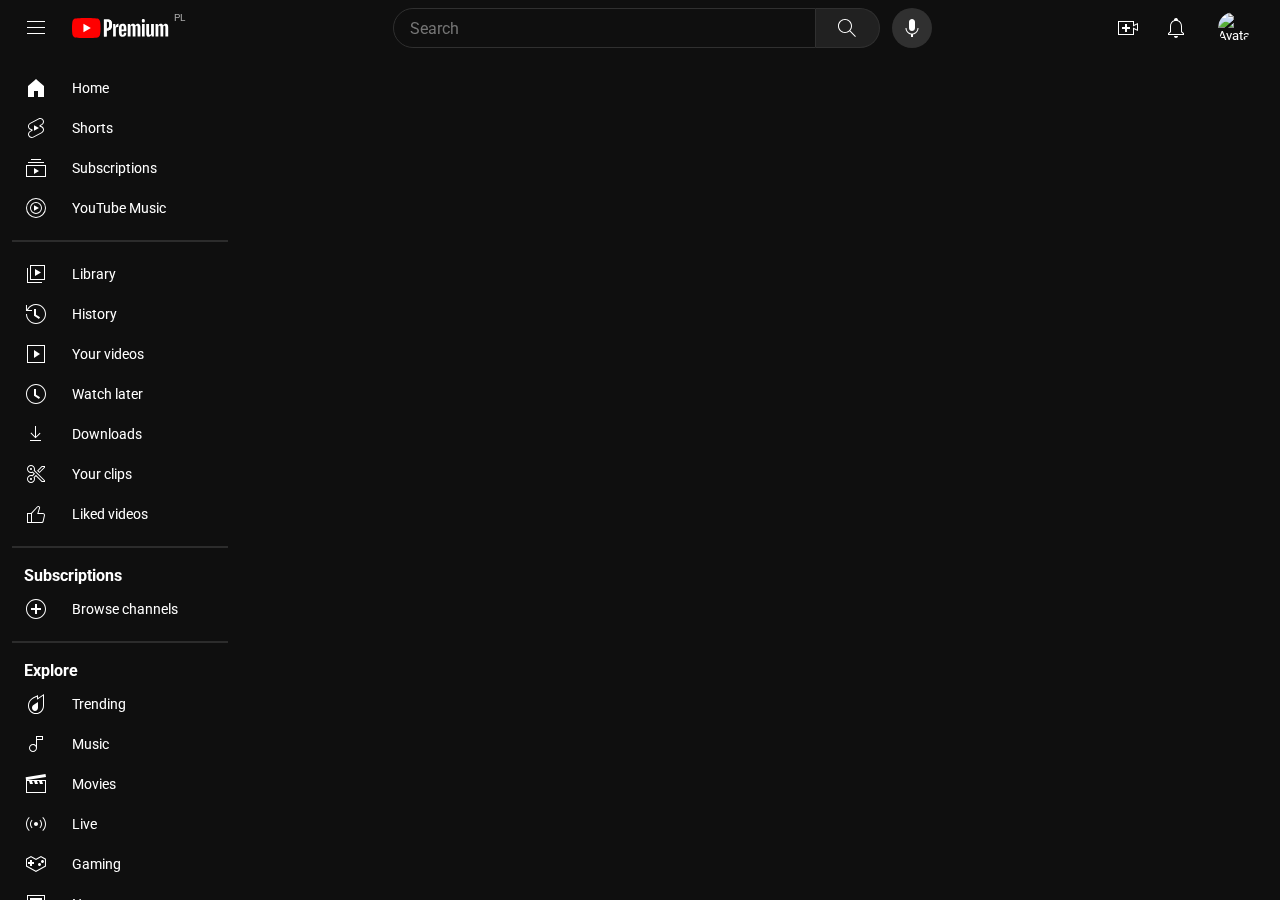
==== index.html @ 127a5414 "create github, nav sections" ====
<!DOCTYPE html>
<html lang="en">
  <head>
    <meta charset="UTF-8" />
    <meta http-equiv="X-UA-Compatible" content="IE=edge" />
    <meta name="viewport" content="width=device-width, initial-scale=1.0" />
    <link rel="stylesheet" href="./css/style.css" />
    <link
      rel="shortcut icon"
      href="https://www.youtube.com/s/desktop/344b7a23/img/favicon.ico"
      type="image/x-icon"
    />
    <script
      src="https://kit.fontawesome.com/1f5d0d2686.js"
      crossorigin="anonymous"
    ></script>
    <script defer src="./js/app.js"></script>
    <title>YouTube</title>
  </head>
  <body>
    <!-- header -->
    <header class="header">
      <div class="header-container">
        <div class="header-menu">
          <button class="header__burger">
            <svg
              viewBox="0 0 24 24"
              preserveAspectRatio="xMidYMid meet"
              focusable="false"
              class="style-scope yt-icon"
              style="
                pointer-events: none;
                display: block;
                width: 100%;
                height: 100%;
              "
            >
              <g class="style-scope yt-icon">
                <path
                  d="M21,6H3V5h18V6z M21,11H3v1h18V11z M21,17H3v1h18V17z"
                  class="style-scope yt-icon"
                ></path>
              </g>
            </svg>
          </button>
          <a class="header__icon" href="http://127.0.0.1:5500/index.html?">
            <svg
              viewBox="0 0 97 20"
              preserveAspectRatio="xMidYMid meet"
              focusable="false"
            >
              <g
                viewBox="0 0 97 20"
                preserveAspectRatio="xMidYMid meet"
                class="style-scope yt-icon"
              >
                <g class="style-scope yt-icon">
                  <path
                    d="M27.9704 3.12324C27.6411 1.89323 26.6745 0.926623 25.4445 0.597366C23.2173 2.24288e-07 14.2827 0 14.2827 0C14.2827 0 5.34807 2.24288e-07 3.12088 0.597366C1.89323 0.926623 0.924271 1.89323 0.595014 3.12324C-2.8036e-07 5.35042 0 10 0 10C0 10 -1.57002e-06 14.6496 0.597364 16.8768C0.926621 18.1068 1.89323 19.0734 3.12324 19.4026C5.35042 20 14.285 20 14.285 20C14.285 20 23.2197 20 25.4468 19.4026C26.6769 19.0734 27.6435 18.1068 27.9727 16.8768C28.5701 14.6496 28.5701 10 28.5701 10C28.5701 10 28.5677 5.35042 27.9704 3.12324Z"
                    fill="#FF0000"
                    class="style-scope yt-icon"
                  ></path>
                  <path
                    d="M11.4275 14.2854L18.8475 10.0004L11.4275 5.71533V14.2854Z"
                    fill="white"
                    class="style-scope yt-icon"
                  ></path>
                </g>
                <g
                  id="youtube-red-paths"
                  class="style-scope yt-icon"
                  fill="white"
                >
                  <path
                    d="M40.0566 6.34524V7.03668C40.0566 10.4915 38.5255 12.5118 35.1742 12.5118H34.6638V18.5583H31.9263V1.42285H35.414C38.6078 1.42285 40.0566 2.7728 40.0566 6.34524ZM37.1779 6.59218C37.1779 4.09924 36.7287 3.50658 35.1765 3.50658H34.6662V10.4727H35.1365C36.6064 10.4727 37.1803 9.40968 37.1803 7.10253L37.1779 6.59218Z"
                    class="style-scope yt-icon"
                  ></path>
                  <path
                    d="M46.5336 5.8345L46.3901 9.08238C45.2259 8.83779 44.264 9.02123 43.836 9.77382V18.5579H41.1196V6.0391H43.2857L43.5303 8.75312H43.6337C43.9183 6.77288 44.8379 5.771 46.0232 5.771C46.1949 5.7757 46.3666 5.79687 46.5336 5.8345Z"
                    class="style-scope yt-icon"
                  ></path>
                  <path
                    d="M49.6567 13.2456V13.8782C49.6567 16.0842 49.779 16.8415 50.7198 16.8415C51.6182 16.8415 51.8228 16.1501 51.8439 14.7178L54.2734 14.8613C54.4568 17.5565 53.0481 18.763 50.6586 18.763C47.7588 18.763 46.9004 16.8627 46.9004 13.4126V11.223C46.9004 7.58707 47.8599 5.80908 50.7409 5.80908C53.6407 5.80908 54.3769 7.32131 54.3769 11.0984V13.2456H49.6567ZM49.6567 10.6703V11.5687H51.7193V10.675C51.7193 8.37258 51.5547 7.71172 50.6821 7.71172C49.8096 7.71172 49.6567 8.38669 49.6567 10.675V10.6703Z"
                    class="style-scope yt-icon"
                  ></path>
                  <path
                    d="M68.4103 9.09902V18.5557H65.5928V9.30834C65.5928 8.28764 65.327 7.77729 64.7132 7.77729C64.2216 7.77729 63.7724 8.06186 63.4667 8.59338C63.4832 8.76271 63.4902 8.93439 63.4879 9.10373V18.5605H60.668V9.30834C60.668 8.28764 60.4022 7.77729 59.7884 7.77729C59.2969 7.77729 58.8665 8.06186 58.5631 8.57456V18.5628H55.7456V6.03929H57.9728L58.2221 7.63383H58.2621C58.8947 6.42969 59.9178 5.77588 61.1219 5.77588C62.3072 5.77588 62.9799 6.36854 63.288 7.43157C63.9418 6.34973 64.9225 5.77588 66.0443 5.77588C67.7564 5.77588 68.4103 7.00119 68.4103 9.09902Z"
                    class="style-scope yt-icon"
                  ></path>
                  <path
                    d="M69.8191 2.8338C69.8191 1.4862 70.3106 1.09814 71.3501 1.09814C72.4132 1.09814 72.8812 1.54734 72.8812 2.8338C72.8812 4.22373 72.4108 4.57181 71.3501 4.57181C70.3106 4.56945 69.8191 4.22138 69.8191 2.8338ZM69.9837 6.03935H72.6789V18.5629H69.9837V6.03935Z"
                    class="style-scope yt-icon"
                  ></path>
                  <path
                    d="M81.891 6.03955V18.5631H79.6849L79.4403 17.032H79.3792C78.7466 18.2573 77.827 18.7677 76.684 18.7677C75.0095 18.7677 74.2522 17.7046 74.2522 15.3975V6.0419H77.0697V15.2352C77.0697 16.3382 77.3002 16.7874 77.867 16.7874C78.3844 16.7663 78.8477 16.4582 79.0688 15.9902V6.0419H81.891V6.03955Z"
                    class="style-scope yt-icon"
                  ></path>
                  <path
                    d="M96.1901 9.09893V18.5557H93.3726V9.30825C93.3726 8.28755 93.1068 7.7772 92.493 7.7772C92.0015 7.7772 91.5523 8.06177 91.2465 8.59329C91.263 8.76027 91.2701 8.9296 91.2677 9.09893V18.5557H88.4502V9.30825C88.4502 8.28755 88.1845 7.7772 87.5706 7.7772C87.0791 7.7772 86.6487 8.06177 86.3453 8.57447V18.5627H83.5278V6.0392H85.7527L85.9973 7.63139H86.0372C86.6699 6.42725 87.6929 5.77344 88.8971 5.77344C90.0824 5.77344 90.755 6.3661 91.0631 7.42913C91.7169 6.34729 92.6976 5.77344 93.8194 5.77344C95.541 5.77579 96.1901 7.0011 96.1901 9.09893Z"
                    class="style-scope yt-icon"
                  ></path>
                  <path
                    d="M40.0566 6.34524V7.03668C40.0566 10.4915 38.5255 12.5118 35.1742 12.5118H34.6638V18.5583H31.9263V1.42285H35.414C38.6078 1.42285 40.0566 2.7728 40.0566 6.34524ZM37.1779 6.59218C37.1779 4.09924 36.7287 3.50658 35.1765 3.50658H34.6662V10.4727H35.1365C36.6064 10.4727 37.1803 9.40968 37.1803 7.10253L37.1779 6.59218Z"
                    class="style-scope yt-icon"
                  ></path>
                </g>
              </g>
            </svg>
            <sup>PL</sup>
          </a>
        </div>
        <div class="search">
          <form class="search__line">
            <div class="search__search">
              <svg
                viewBox="0 0 24 24"
                preserveAspectRatio="xMidYMid meet"
                focusable="false"
                style="
                  pointer-events: none;
                  display: block;
                  width: 100%;
                  height: 100%;
                "
              >
                <g class="style-scope yt-icon">
                  <path
                    d="M20.87,20.17l-5.59-5.59C16.35,13.35,17,11.75,17,10c0-3.87-3.13-7-7-7s-7,3.13-7,7s3.13,7,7,7c1.75,0,3.35-0.65,4.58-1.71 l5.59,5.59L20.87,20.17z M10,16c-3.31,0-6-2.69-6-6s2.69-6,6-6s6,2.69,6,6S13.31,16,10,16z"
                    class="style-scope yt-icon"
                  ></path>
                </g>
              </svg>
            </div>
            <div class="search__input">
              <input id="search" type="text" placeholder="Search" />
            </div>
            <button class="clear">
              <div class="clear-container">
                <svg
                  enable-background="new 0 0 24 24"
                  height="24"
                  viewBox="0 0 24 24"
                  width="24"
                  focusable="false"
                  style="
                    pointer-events: none;
                    display: block;
                    width: 100%;
                    height: 100%;
                  "
                >
                  <path
                    d="m12.71 12 8.15 8.15-.71.71L12 12.71l-8.15 8.15-.71-.71L11.29 12 3.15 3.85l.71-.71L12 11.29l8.15-8.15.71.71L12.71 12z"
                  ></path>
                </svg>
              </div>
            </button>
          </form>
          <button class="search__button">
            <div class="search__icon icon">
              <svg
                viewBox="0 0 24 24"
                preserveAspectRatio="xMidYMid meet"
                focusable="false"
                class="style-scope yt-icon"
                style="
                  pointer-events: none;
                  display: block;
                  width: 100%;
                  height: 100%;
                "
              >
                <g class="style-scope yt-icon">
                  <path
                    d="M20.87,20.17l-5.59-5.59C16.35,13.35,17,11.75,17,10c0-3.87-3.13-7-7-7s-7,3.13-7,7s3.13,7,7,7c1.75,0,3.35-0.65,4.58-1.71 l5.59,5.59L20.87,20.17z M10,16c-3.31,0-6-2.69-6-6s2.69-6,6-6s6,2.69,6,6S13.31,16,10,16z"
                    class="style-scope yt-icon"
                  ></path>
                </g>
              </svg>
            </div>
          </button>
          <div class="search__mic icon">
            <svg
              viewBox="0 0 24 24"
              preserveAspectRatio="xMidYMid meet"
              focusable="false"
              class="style-scope yt-icon"
              style="pointer-events: none; display: block"
            >
              <g class="style-scope yt-icon">
                <path
                  d="M12 3C10.34 3 9 4.37 9 6.07V11.93C9 13.63 10.34 15 12 15C13.66 15 15 13.63 15 11.93V6.07C15 4.37 13.66 3 12 3ZM18.5 12H17.5C17.5 15.03 15.03 17.5 12 17.5C8.97 17.5 6.5 15.03 6.5 12H5.5C5.5 15.24 7.89 17.93 11 18.41V21H13V18.41C16.11 17.93 18.5 15.24 18.5 12Z"
                  class="style-scope yt-icon"
                ></path>
              </g>
            </svg>
          </div>
        </div>
        <div class="icons">
          <div class="icons__create icon">
            <svg
              viewBox="0 0 24 24"
              preserveAspectRatio="xMidYMid meet"
              focusable="false"
              class="style-scope yt-icon"
              style="
                pointer-events: none;
                display: block;
                width: 100%;
                height: 100%;
              "
            >
              <g class="style-scope yt-icon">
                <path
                  d="M14,13h-3v3H9v-3H6v-2h3V8h2v3h3V13z M17,6H3v12h14v-6.39l4,1.83V8.56l-4,1.83V6 M18,5v3.83L22,7v8l-4-1.83V19H2V5H18L18,5 z"
                  class="style-scope yt-icon"
                ></path>
              </g>
            </svg>
          </div>
          <div class="icons__bell icon">
            <svg
              viewBox="0 0 24 24"
              preserveAspectRatio="xMidYMid meet"
              focusable="false"
              class="style-scope yt-icon"
              style="
                pointer-events: none;
                display: block;
                width: 100%;
                height: 100%;
              "
            >
              <g class="style-scope yt-icon">
                <path
                  d="M10,20h4c0,1.1-0.9,2-2,2S10,21.1,10,20z M20,17.35V19H4v-1.65l2-1.88v-5.15c0-2.92,1.56-5.22,4-5.98V3.96 c0-1.42,1.49-2.5,2.99-1.76C13.64,2.52,14,3.23,14,3.96l0,0.39c2.44,0.75,4,3.06,4,5.98v5.15L20,17.35z M19,17.77l-2-1.88v-5.47 c0-2.47-1.19-4.36-3.13-5.1c-1.26-0.53-2.64-0.5-3.84,0.03C8.15,6.11,7,7.99,7,10.42v5.47l-2,1.88V18h14V17.77z"
                  class="style-scope yt-icon"
                ></path>
              </g>
            </svg>
          </div>
          <button class="icons__button">
            <div class="icons__avatar">
              <img
                id="img"
                draggable="false"
                class="style-scope yt-img-shadow"
                alt="Avatar image"
                height="32"
                width="32"
                src="https://yt3.ggpht.com/gz3FhpyITmDjVGIu3SwCA130vp_f6OKQ8u0vYXvwVMKjS0NnRPWyS5c09VWw-61ESV5pQYqOltQ=s88-c-k-c0x00ffffff-no-rj"
              />
            </div>
          </button>
        </div>
      </div>
      <!-- sections -->
      <aside class="sections expand"></aside>
      <!-- end of sections -->
    </header>
    <!-- end of header -->

    <!-- trend -->
    <!-- <section class="trend">fjdsklfjdsklfdsjkfldsjklfdjsl</section> -->
    <!-- end of trend -->
  </body>
</html>
---- css/style.css ----
@import url("https://fonts.googleapis.com/css2?family=Roboto&display=swap");
* {
  margin: 0;
  padding: 0;
  color: #fff;
  font-family: "Roboto", Arial, sans-serif;
}

body {
  background-color: #0f0f0f;
}

.icon {
  width: 24px;
  height: 24px;
  fill: #fff;
  cursor: pointer;
}

.header {
  box-sizing: border-box;
  display: grid;
  grid-template-columns: 100%;
  width: 100%;
  position: fixed;
  top: 0;
  left: 0;
}
.header-container {
  display: flex;
  justify-content: space-between;
  padding: 0 16px;
  height: 56px;
}
.header__icon {
  width: 97px;
  height: 20px;
  display: flex;
  padding: 18px 14px 18px 16px;
  position: relative;
  cursor: pointer;
}
.header__icon sup {
  position: absolute;
  right: -2px;
  top: 12px;
  color: #aaaaaa;
  font-size: 10px;
}
.header-menu {
  display: flex;
  align-items: center;
}
.header__burger {
  background: none;
  border: none;
  fill: #fff;
  width: 40px;
  height: 40px;
  padding: 8px;
  cursor: pointer;
  border-radius: 50%;
}
.header__burger:hover {
  background: rgba(113, 113, 113, 0.3);
}

.search {
  display: flex;
  align-items: center;
  justify-content: center;
  width: 60%;
}
.search__line {
  display: flex;
  align-items: center;
  margin-left: 34px;
  border: 1px solid #303030;
  border-radius: 40px 0 0 40px;
  width: calc(70% - 104px);
  position: relative;
}
.search__search {
  width: 20px;
  height: 20px;
  fill: #fff;
  align-self: center;
  padding: 0 0 0 16px;
  display: none;
}
.search__input {
  height: 38px;
  display: flex;
  width: calc(100% - 45px - 40px);
  padding: 0 4px 0 16px;
}
.search__input input {
  border: none;
  background-color: transparent;
  font-size: 16px;
  width: 100%;
}
.search__input input:focus {
  outline: none;
}
.search__button {
  width: 64px;
  height: 40px;
  background-color: rgba(255, 255, 255, 0.0784313725);
  border: 1px solid #303030;
  border-left: none;
  padding: 1px 6px;
  border-radius: 0 40px 40px 0;
  cursor: pointer;
}
.search__icon {
  margin: 0 auto;
}
.search__mic {
  width: 40px;
  height: 40px;
  margin-left: 12px;
  display: flex;
  background-color: #303030;
  border-radius: 50%;
  cursor: pointer;
}
.search__mic:hover {
  background-color: #4e4e4e;
}
.search__mic svg {
  width: 24px;
  height: 24px;
  margin: auto;
  align-self: center;
}

.clear {
  position: absolute;
  right: 0;
  border: none;
  cursor: pointer;
  background-color: transparent;
  width: 40px;
  height: 40px;
  border-radius: 50%;
  opacity: 0;
}
.clear:hover {
  background: rgba(113, 113, 113, 0.3);
}
.clear-container {
  width: 24px;
  height: 24px;
  margin: auto;
}
.clear svg {
  fill: white;
}

.icons {
  display: flex;
  align-items: center;
}
.icons__create {
  padding: 8px;
  margin-right: 8px;
  border-radius: 50%;
}
.icons__create:hover {
  background: rgba(113, 113, 113, 0.3);
}
.icons__bell {
  padding: 8px;
  margin-right: 8px;
  border-radius: 50%;
}
.icons__bell:hover {
  background: rgba(113, 113, 113, 0.3);
}
.icons__button {
  background: none;
  border: none;
  padding: 1px 6px;
  cursor: pointer;
}
.icons__avatar {
  border-radius: 50%;
  overflow: hidden;
  margin: 0 8px;
}
.icons__avatar img {
  width: 32px;
  height: 32px;
  display: block;
}

.sections {
  width: 64px;
  padding: 0 4px;
}
.sections.expand {
  width: 216px;
  padding: 12px;
  top: 56px;
  bottom: 0;
  position: fixed;
  overflow-y: scroll;
}
.sections:hover::-webkit-scrollbar {
  display: block;
}
.sections::-webkit-scrollbar {
  display: none;
  width: 8px;
}
.sections::-webkit-scrollbar-thumb {
  background-color: rgba(255, 255, 255, 0.3450980392);
  border-radius: 15px;
}
.sections-container {
  padding: 16px 0 14px;
  display: flex;
  flex-direction: column;
  align-items: center;
  overflow: hidden;
  border-radius: 10px;
  cursor: pointer;
}
.sections-container:hover {
  background-color: rgba(113, 113, 113, 0.3019607843);
}
.sections__icon {
  width: 24px;
  height: 24px;
  fill: white;
  margin-bottom: 6px;
}
.sections__text {
  font-size: 10px;
  white-space: nowrap;
  text-overflow: ellipsis;
}
.sections__item {
  display: flex;
  align-items: center;
  padding: 0 12px;
  height: 40px;
  cursor: pointer;
  border-radius: 10px;
  text-decoration: none;
}
.sections__item:hover {
  background-color: rgba(113, 113, 113, 0.3019607843);
}
.sections-open {
  position: relative;
  left: -240px;
}
.sections__hr {
  margin: 12px 0;
  border: 0.5px solid rgba(113, 113, 113, 0.3019607843);
}
.sections__heading {
  font-size: 16px;
  padding: 6px 12px 4px;
}

.expand .sections__text {
  font-size: 14px;
}
.expand .sections-open {
  left: 0;
}
.expand .sections__icon {
  margin: 0;
  margin-right: 24px;
}/*# sourceMappingURL=style.css.map */
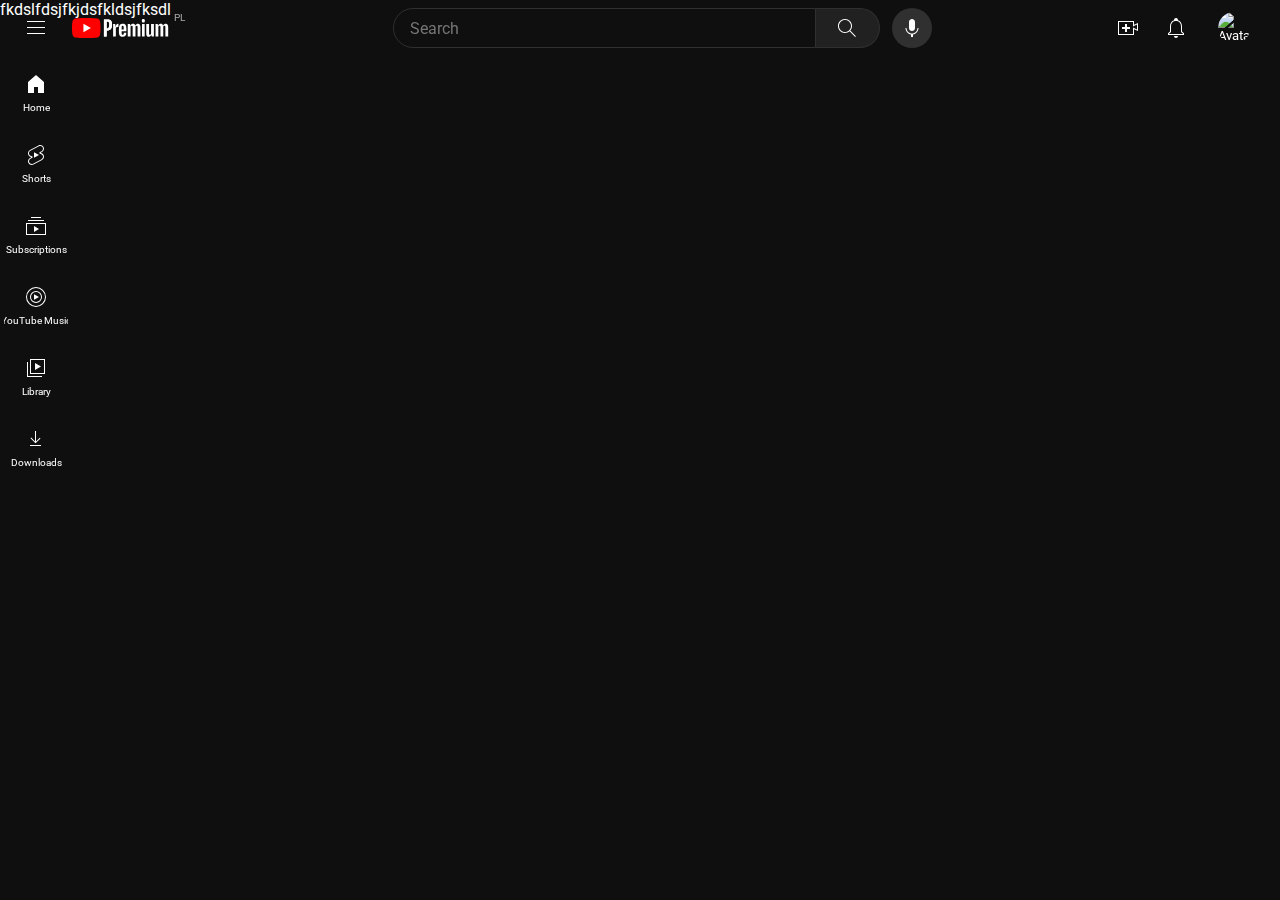
==== commit 41ac8fee: "Add main.scss" ====
--- a/index.html
+++ b/index.html
@@ -254,11 +254,22 @@
           </button>
         </div>
       </div>
+
       <!-- sections -->
-      <aside class="sections expand"></aside>
+      <aside class="sections"></aside>
       <!-- end of sections -->
     </header>
     <!-- end of header -->
+
+    <main class="main">
+      <div class="main-container">
+        <!-- slider -->
+        <section class="slider">
+          <div class="slider-container">fkdslfdsjfkjdsfkldsjfksdl</div>
+        </section>
+        <!-- end of slider -->
+      </div>
+    </main>
 
     <!-- trend -->
     <!-- <section class="trend">fjdsklfjdsklfdsjkfldsjklfdjsl</section> -->
--- a/css/style.css
+++ b/css/style.css
@@ -20,7 +20,8 @@
 .header {
   box-sizing: border-box;
   display: grid;
-  grid-template-columns: 100%;
+  grid-template-columns: min-content 1fr;
+  grid-template-areas: "header header" "aside slider";
   width: 100%;
   position: fixed;
   top: 0;
@@ -29,6 +30,7 @@
 .header-container {
   display: flex;
   justify-content: space-between;
+  grid-area: header;
   padding: 0 16px;
   height: 56px;
 }
@@ -198,6 +200,7 @@
 .sections {
   width: 64px;
   padding: 0 4px;
+  grid-area: aside;
 }
 .sections.expand {
   width: 216px;
@@ -275,4 +278,8 @@
 .expand .sections__icon {
   margin: 0;
   margin-right: 24px;
+}
+
+.slider {
+  grid-area: slider;
 }/*# sourceMappingURL=style.css.map */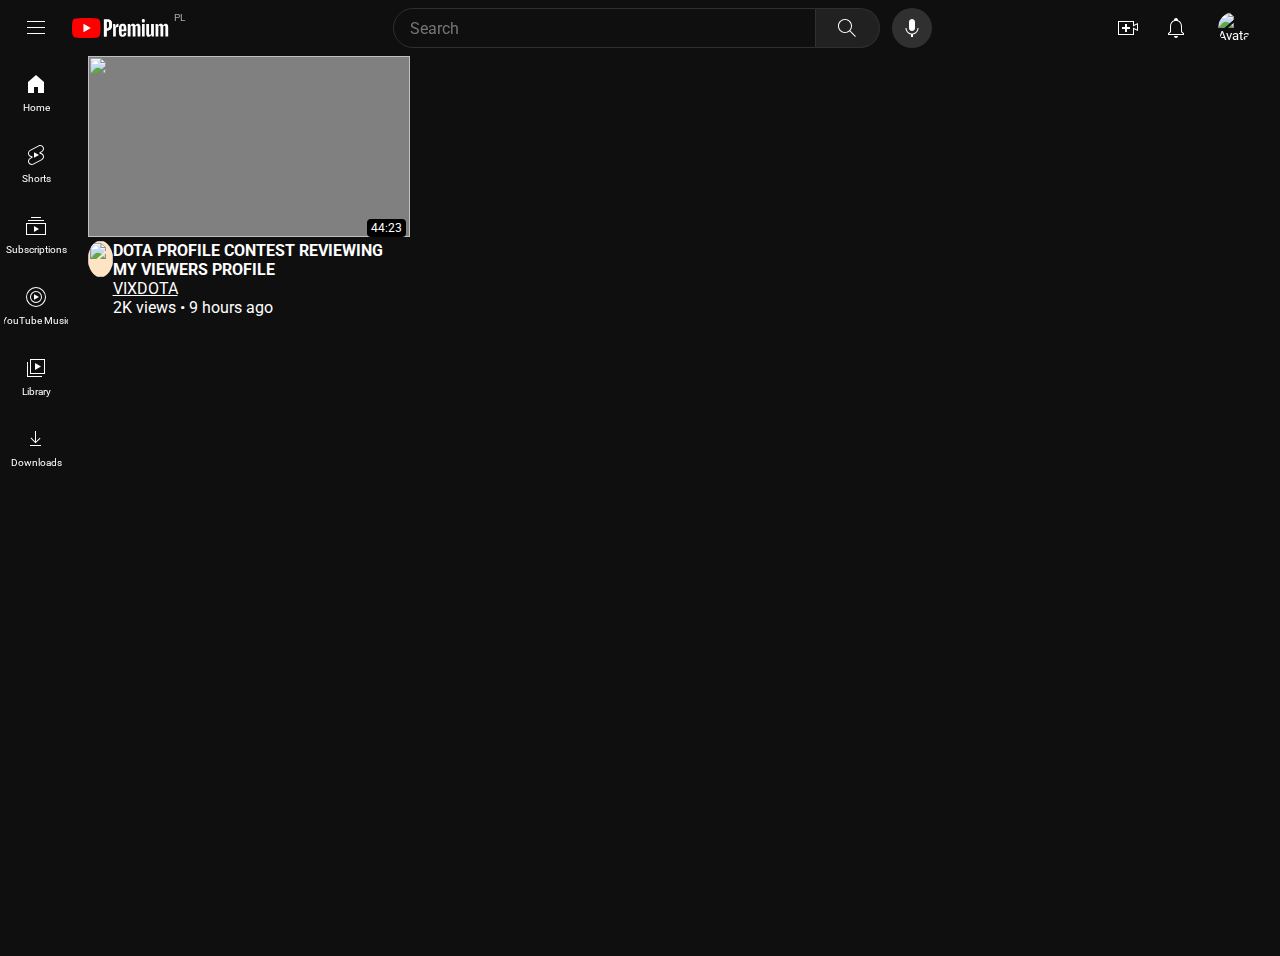
==== commit 70aae136: "Before fixing aside nav" ====
--- a/index.html
+++ b/index.html
@@ -264,10 +264,33 @@
     <main class="main">
       <div class="main-container">
         <!-- slider -->
-        <section class="slider">
+        <!-- <section class="slider">
           <div class="slider-container">fkdslfdsjfkjdsfkldsjfksdl</div>
-        </section>
+        </section> -->
         <!-- end of slider -->
+        <div class="video">
+          <div class="video-container">
+            <div class="video__item">
+              <div class="video__thumbnail">
+                <img src="" alt="" />
+                <p class="video__time">44:23</p>
+              </div>
+              <div class="video__desc">
+                <div class="video__icon">
+                  <img src="" alt="" />
+                </div>
+                <div class="video__info">
+                  <h2 class="video__title">
+                    DOTA PROFILE CONTEST REVIEWING MY VIEWERS PROFILE
+                  </h2>
+                  <a href="" class="video__channel">VIXDOTA</a>
+                  <p class="video__views">2K views &bullet; 9 hours ago</p>
+                </div>
+                <div class="video__options"></div>
+              </div>
+            </div>
+          </div>
+        </div>
       </div>
     </main>
 
--- a/css/style.css
+++ b/css/style.css
@@ -282,4 +282,51 @@
 
 .slider {
   grid-area: slider;
+}
+
+.main {
+  min-height: 100vh;
+  margin: 56px 0 0 72px;
+}
+.video-container {
+  margin-left: 16px;
+}
+.video__item {
+  width: 322px;
+}
+.video__thumbnail {
+  position: relative;
+}
+.video__thumbnail img {
+  width: 322px;
+  height: 181px;
+  background-color: gray;
+}
+.video__time {
+  position: absolute;
+  right: 4px;
+  bottom: 4px;
+  background-color: #000;
+  font-size: 12px;
+  padding: 2px 4px;
+  border-radius: 4px;
+}
+.video__desc {
+  height: 76px;
+  display: flex;
+}
+.video__title {
+  font-size: 16px;
+}
+.video__icon {
+  border-radius: 50%;
+  overflow: hidden;
+  width: 36px;
+  height: 36px;
+}
+.video__icon img {
+  width: 100%;
+  height: 100%;
+  display: block;
+  background-color: bisque;
 }/*# sourceMappingURL=style.css.map */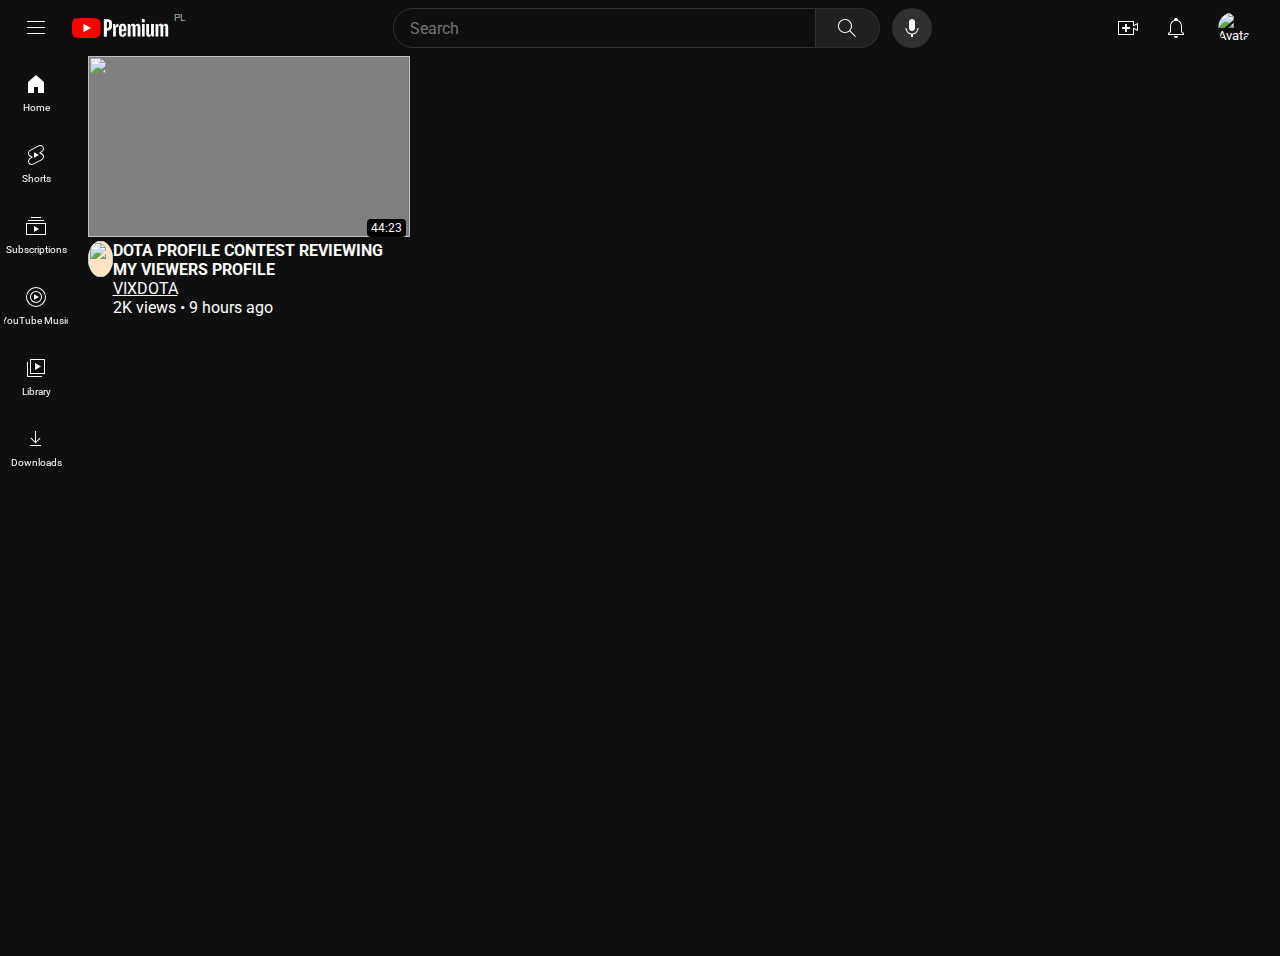
==== commit 18478912: "Separate sections from header" ====
--- a/index.html
+++ b/index.html
@@ -254,12 +254,12 @@
           </button>
         </div>
       </div>
-
-      <!-- sections -->
-      <aside class="sections"></aside>
-      <!-- end of sections -->
     </header>
     <!-- end of header -->
+
+    <!-- sections -->
+    <aside class="sections"></aside>
+    <!-- end of sections -->
 
     <main class="main">
       <div class="main-container">
--- a/css/style.css
+++ b/css/style.css
@@ -26,6 +26,8 @@
   position: fixed;
   top: 0;
   left: 0;
+  background-color: #0f0f0f;
+  z-index: 2;
 }
 .header-container {
   display: flex;
@@ -200,7 +202,7 @@
 .sections {
   width: 64px;
   padding: 0 4px;
-  grid-area: aside;
+  position: fixed;
 }
 .sections.expand {
   width: 216px;
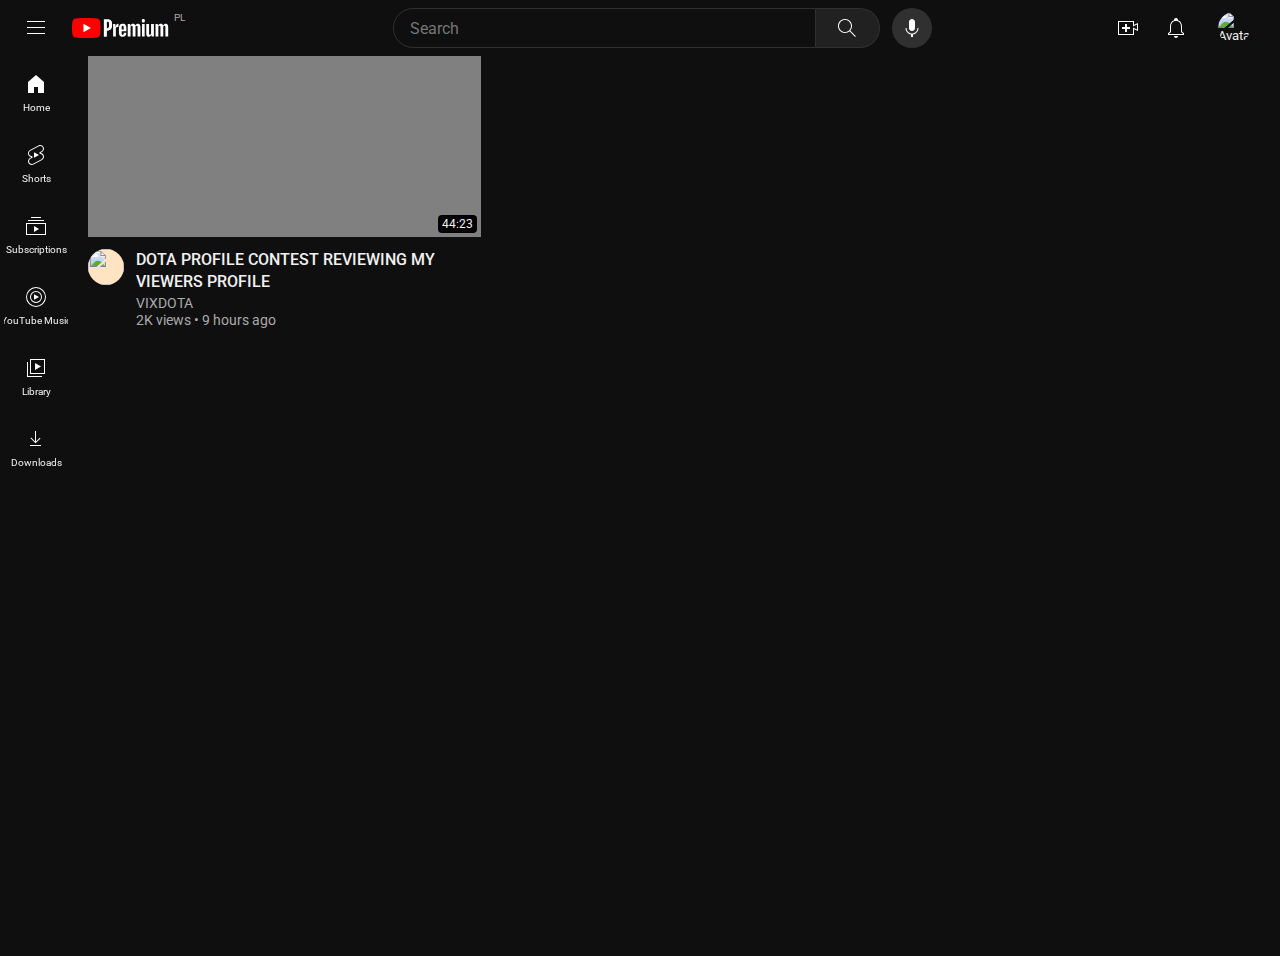
==== commit a1f642b9: "first change" ====
--- a/index.html
+++ b/index.html
@@ -14,249 +14,15 @@
       src="https://kit.fontawesome.com/1f5d0d2686.js"
       crossorigin="anonymous"
     ></script>
-    <script defer src="./js/app.js"></script>
+		<script defer src="./js/header.js"></script>
+    <script defer type="module" src="./js/app.js"></script>
     <title>YouTube</title>
   </head>
   <body>
     <!-- header -->
-    <header class="header">
-      <div class="header-container">
-        <div class="header-menu">
-          <button class="header__burger">
-            <svg
-              viewBox="0 0 24 24"
-              preserveAspectRatio="xMidYMid meet"
-              focusable="false"
-              class="style-scope yt-icon"
-              style="
-                pointer-events: none;
-                display: block;
-                width: 100%;
-                height: 100%;
-              "
-            >
-              <g class="style-scope yt-icon">
-                <path
-                  d="M21,6H3V5h18V6z M21,11H3v1h18V11z M21,17H3v1h18V17z"
-                  class="style-scope yt-icon"
-                ></path>
-              </g>
-            </svg>
-          </button>
-          <a class="header__icon" href="http://127.0.0.1:5500/index.html?">
-            <svg
-              viewBox="0 0 97 20"
-              preserveAspectRatio="xMidYMid meet"
-              focusable="false"
-            >
-              <g
-                viewBox="0 0 97 20"
-                preserveAspectRatio="xMidYMid meet"
-                class="style-scope yt-icon"
-              >
-                <g class="style-scope yt-icon">
-                  <path
-                    d="M27.9704 3.12324C27.6411 1.89323 26.6745 0.926623 25.4445 0.597366C23.2173 2.24288e-07 14.2827 0 14.2827 0C14.2827 0 5.34807 2.24288e-07 3.12088 0.597366C1.89323 0.926623 0.924271 1.89323 0.595014 3.12324C-2.8036e-07 5.35042 0 10 0 10C0 10 -1.57002e-06 14.6496 0.597364 16.8768C0.926621 18.1068 1.89323 19.0734 3.12324 19.4026C5.35042 20 14.285 20 14.285 20C14.285 20 23.2197 20 25.4468 19.4026C26.6769 19.0734 27.6435 18.1068 27.9727 16.8768C28.5701 14.6496 28.5701 10 28.5701 10C28.5701 10 28.5677 5.35042 27.9704 3.12324Z"
-                    fill="#FF0000"
-                    class="style-scope yt-icon"
-                  ></path>
-                  <path
-                    d="M11.4275 14.2854L18.8475 10.0004L11.4275 5.71533V14.2854Z"
-                    fill="white"
-                    class="style-scope yt-icon"
-                  ></path>
-                </g>
-                <g
-                  id="youtube-red-paths"
-                  class="style-scope yt-icon"
-                  fill="white"
-                >
-                  <path
-                    d="M40.0566 6.34524V7.03668C40.0566 10.4915 38.5255 12.5118 35.1742 12.5118H34.6638V18.5583H31.9263V1.42285H35.414C38.6078 1.42285 40.0566 2.7728 40.0566 6.34524ZM37.1779 6.59218C37.1779 4.09924 36.7287 3.50658 35.1765 3.50658H34.6662V10.4727H35.1365C36.6064 10.4727 37.1803 9.40968 37.1803 7.10253L37.1779 6.59218Z"
-                    class="style-scope yt-icon"
-                  ></path>
-                  <path
-                    d="M46.5336 5.8345L46.3901 9.08238C45.2259 8.83779 44.264 9.02123 43.836 9.77382V18.5579H41.1196V6.0391H43.2857L43.5303 8.75312H43.6337C43.9183 6.77288 44.8379 5.771 46.0232 5.771C46.1949 5.7757 46.3666 5.79687 46.5336 5.8345Z"
-                    class="style-scope yt-icon"
-                  ></path>
-                  <path
-                    d="M49.6567 13.2456V13.8782C49.6567 16.0842 49.779 16.8415 50.7198 16.8415C51.6182 16.8415 51.8228 16.1501 51.8439 14.7178L54.2734 14.8613C54.4568 17.5565 53.0481 18.763 50.6586 18.763C47.7588 18.763 46.9004 16.8627 46.9004 13.4126V11.223C46.9004 7.58707 47.8599 5.80908 50.7409 5.80908C53.6407 5.80908 54.3769 7.32131 54.3769 11.0984V13.2456H49.6567ZM49.6567 10.6703V11.5687H51.7193V10.675C51.7193 8.37258 51.5547 7.71172 50.6821 7.71172C49.8096 7.71172 49.6567 8.38669 49.6567 10.675V10.6703Z"
-                    class="style-scope yt-icon"
-                  ></path>
-                  <path
-                    d="M68.4103 9.09902V18.5557H65.5928V9.30834C65.5928 8.28764 65.327 7.77729 64.7132 7.77729C64.2216 7.77729 63.7724 8.06186 63.4667 8.59338C63.4832 8.76271 63.4902 8.93439 63.4879 9.10373V18.5605H60.668V9.30834C60.668 8.28764 60.4022 7.77729 59.7884 7.77729C59.2969 7.77729 58.8665 8.06186 58.5631 8.57456V18.5628H55.7456V6.03929H57.9728L58.2221 7.63383H58.2621C58.8947 6.42969 59.9178 5.77588 61.1219 5.77588C62.3072 5.77588 62.9799 6.36854 63.288 7.43157C63.9418 6.34973 64.9225 5.77588 66.0443 5.77588C67.7564 5.77588 68.4103 7.00119 68.4103 9.09902Z"
-                    class="style-scope yt-icon"
-                  ></path>
-                  <path
-                    d="M69.8191 2.8338C69.8191 1.4862 70.3106 1.09814 71.3501 1.09814C72.4132 1.09814 72.8812 1.54734 72.8812 2.8338C72.8812 4.22373 72.4108 4.57181 71.3501 4.57181C70.3106 4.56945 69.8191 4.22138 69.8191 2.8338ZM69.9837 6.03935H72.6789V18.5629H69.9837V6.03935Z"
-                    class="style-scope yt-icon"
-                  ></path>
-                  <path
-                    d="M81.891 6.03955V18.5631H79.6849L79.4403 17.032H79.3792C78.7466 18.2573 77.827 18.7677 76.684 18.7677C75.0095 18.7677 74.2522 17.7046 74.2522 15.3975V6.0419H77.0697V15.2352C77.0697 16.3382 77.3002 16.7874 77.867 16.7874C78.3844 16.7663 78.8477 16.4582 79.0688 15.9902V6.0419H81.891V6.03955Z"
-                    class="style-scope yt-icon"
-                  ></path>
-                  <path
-                    d="M96.1901 9.09893V18.5557H93.3726V9.30825C93.3726 8.28755 93.1068 7.7772 92.493 7.7772C92.0015 7.7772 91.5523 8.06177 91.2465 8.59329C91.263 8.76027 91.2701 8.9296 91.2677 9.09893V18.5557H88.4502V9.30825C88.4502 8.28755 88.1845 7.7772 87.5706 7.7772C87.0791 7.7772 86.6487 8.06177 86.3453 8.57447V18.5627H83.5278V6.0392H85.7527L85.9973 7.63139H86.0372C86.6699 6.42725 87.6929 5.77344 88.8971 5.77344C90.0824 5.77344 90.755 6.3661 91.0631 7.42913C91.7169 6.34729 92.6976 5.77344 93.8194 5.77344C95.541 5.77579 96.1901 7.0011 96.1901 9.09893Z"
-                    class="style-scope yt-icon"
-                  ></path>
-                  <path
-                    d="M40.0566 6.34524V7.03668C40.0566 10.4915 38.5255 12.5118 35.1742 12.5118H34.6638V18.5583H31.9263V1.42285H35.414C38.6078 1.42285 40.0566 2.7728 40.0566 6.34524ZM37.1779 6.59218C37.1779 4.09924 36.7287 3.50658 35.1765 3.50658H34.6662V10.4727H35.1365C36.6064 10.4727 37.1803 9.40968 37.1803 7.10253L37.1779 6.59218Z"
-                    class="style-scope yt-icon"
-                  ></path>
-                </g>
-              </g>
-            </svg>
-            <sup>PL</sup>
-          </a>
-        </div>
-        <div class="search">
-          <form class="search__line">
-            <div class="search__search">
-              <svg
-                viewBox="0 0 24 24"
-                preserveAspectRatio="xMidYMid meet"
-                focusable="false"
-                style="
-                  pointer-events: none;
-                  display: block;
-                  width: 100%;
-                  height: 100%;
-                "
-              >
-                <g class="style-scope yt-icon">
-                  <path
-                    d="M20.87,20.17l-5.59-5.59C16.35,13.35,17,11.75,17,10c0-3.87-3.13-7-7-7s-7,3.13-7,7s3.13,7,7,7c1.75,0,3.35-0.65,4.58-1.71 l5.59,5.59L20.87,20.17z M10,16c-3.31,0-6-2.69-6-6s2.69-6,6-6s6,2.69,6,6S13.31,16,10,16z"
-                    class="style-scope yt-icon"
-                  ></path>
-                </g>
-              </svg>
-            </div>
-            <div class="search__input">
-              <input id="search" type="text" placeholder="Search" />
-            </div>
-            <button class="clear">
-              <div class="clear-container">
-                <svg
-                  enable-background="new 0 0 24 24"
-                  height="24"
-                  viewBox="0 0 24 24"
-                  width="24"
-                  focusable="false"
-                  style="
-                    pointer-events: none;
-                    display: block;
-                    width: 100%;
-                    height: 100%;
-                  "
-                >
-                  <path
-                    d="m12.71 12 8.15 8.15-.71.71L12 12.71l-8.15 8.15-.71-.71L11.29 12 3.15 3.85l.71-.71L12 11.29l8.15-8.15.71.71L12.71 12z"
-                  ></path>
-                </svg>
-              </div>
-            </button>
-          </form>
-          <button class="search__button">
-            <div class="search__icon icon">
-              <svg
-                viewBox="0 0 24 24"
-                preserveAspectRatio="xMidYMid meet"
-                focusable="false"
-                class="style-scope yt-icon"
-                style="
-                  pointer-events: none;
-                  display: block;
-                  width: 100%;
-                  height: 100%;
-                "
-              >
-                <g class="style-scope yt-icon">
-                  <path
-                    d="M20.87,20.17l-5.59-5.59C16.35,13.35,17,11.75,17,10c0-3.87-3.13-7-7-7s-7,3.13-7,7s3.13,7,7,7c1.75,0,3.35-0.65,4.58-1.71 l5.59,5.59L20.87,20.17z M10,16c-3.31,0-6-2.69-6-6s2.69-6,6-6s6,2.69,6,6S13.31,16,10,16z"
-                    class="style-scope yt-icon"
-                  ></path>
-                </g>
-              </svg>
-            </div>
-          </button>
-          <div class="search__mic icon">
-            <svg
-              viewBox="0 0 24 24"
-              preserveAspectRatio="xMidYMid meet"
-              focusable="false"
-              class="style-scope yt-icon"
-              style="pointer-events: none; display: block"
-            >
-              <g class="style-scope yt-icon">
-                <path
-                  d="M12 3C10.34 3 9 4.37 9 6.07V11.93C9 13.63 10.34 15 12 15C13.66 15 15 13.63 15 11.93V6.07C15 4.37 13.66 3 12 3ZM18.5 12H17.5C17.5 15.03 15.03 17.5 12 17.5C8.97 17.5 6.5 15.03 6.5 12H5.5C5.5 15.24 7.89 17.93 11 18.41V21H13V18.41C16.11 17.93 18.5 15.24 18.5 12Z"
-                  class="style-scope yt-icon"
-                ></path>
-              </g>
-            </svg>
-          </div>
-        </div>
-        <div class="icons">
-          <div class="icons__create icon">
-            <svg
-              viewBox="0 0 24 24"
-              preserveAspectRatio="xMidYMid meet"
-              focusable="false"
-              class="style-scope yt-icon"
-              style="
-                pointer-events: none;
-                display: block;
-                width: 100%;
-                height: 100%;
-              "
-            >
-              <g class="style-scope yt-icon">
-                <path
-                  d="M14,13h-3v3H9v-3H6v-2h3V8h2v3h3V13z M17,6H3v12h14v-6.39l4,1.83V8.56l-4,1.83V6 M18,5v3.83L22,7v8l-4-1.83V19H2V5H18L18,5 z"
-                  class="style-scope yt-icon"
-                ></path>
-              </g>
-            </svg>
-          </div>
-          <div class="icons__bell icon">
-            <svg
-              viewBox="0 0 24 24"
-              preserveAspectRatio="xMidYMid meet"
-              focusable="false"
-              class="style-scope yt-icon"
-              style="
-                pointer-events: none;
-                display: block;
-                width: 100%;
-                height: 100%;
-              "
-            >
-              <g class="style-scope yt-icon">
-                <path
-                  d="M10,20h4c0,1.1-0.9,2-2,2S10,21.1,10,20z M20,17.35V19H4v-1.65l2-1.88v-5.15c0-2.92,1.56-5.22,4-5.98V3.96 c0-1.42,1.49-2.5,2.99-1.76C13.64,2.52,14,3.23,14,3.96l0,0.39c2.44,0.75,4,3.06,4,5.98v5.15L20,17.35z M19,17.77l-2-1.88v-5.47 c0-2.47-1.19-4.36-3.13-5.1c-1.26-0.53-2.64-0.5-3.84,0.03C8.15,6.11,7,7.99,7,10.42v5.47l-2,1.88V18h14V17.77z"
-                  class="style-scope yt-icon"
-                ></path>
-              </g>
-            </svg>
-          </div>
-          <button class="icons__button">
-            <div class="icons__avatar">
-              <img
-                id="img"
-                draggable="false"
-                class="style-scope yt-img-shadow"
-                alt="Avatar image"
-                height="32"
-                width="32"
-                src="https://yt3.ggpht.com/gz3FhpyITmDjVGIu3SwCA130vp_f6OKQ8u0vYXvwVMKjS0NnRPWyS5c09VWw-61ESV5pQYqOltQ=s88-c-k-c0x00ffffff-no-rj"
-              />
-            </div>
-          </button>
-        </div>
-      </div>
-    </header>
+    <header class="header" id="header"></header>
     <!-- end of header -->
-
+		
     <!-- sections -->
     <aside class="sections"></aside>
     <!-- end of sections -->
--- a/css/style.css
+++ b/css/style.css
@@ -1,8 +1,8 @@
-@import url("https://fonts.googleapis.com/css2?family=Roboto&display=swap");
+@import url("https://fonts.googleapis.com/css2?family=Roboto:wght@400;500&display=swap");
 * {
   margin: 0;
   padding: 0;
-  color: #fff;
+  color: #f1f1f1;
   font-family: "Roboto", Arial, sans-serif;
 }
 
@@ -290,19 +290,20 @@
   min-height: 100vh;
   margin: 56px 0 0 72px;
 }
+
 .video-container {
   margin-left: 16px;
 }
 .video__item {
-  width: 322px;
+  width: 33%;
 }
 .video__thumbnail {
   position: relative;
 }
 .video__thumbnail img {
-  width: 322px;
   height: 181px;
   background-color: gray;
+  display: block;
 }
 .video__time {
   position: absolute;
@@ -314,13 +315,40 @@
   border-radius: 4px;
 }
 .video__desc {
+  margin-top: 12px;
   height: 76px;
   display: flex;
 }
 .video__title {
+  max-height: 44px;
+  line-height: 22px;
   font-size: 16px;
+  font-weight: 500;
+  overflow: hidden;
+  text-overflow: ellipsis;
+}
+@supports (-webkit-line-clamp: 2) {
+  .video__title {
+    overflow: hidden;
+    text-overflow: ellipsis;
+    white-space: initial;
+    display: -webkit-box;
+    -webkit-line-clamp: 2;
+    -webkit-box-orient: vertical;
+  }
+}
+.video__channel {
+  color: #aaa;
+  text-decoration: none;
+  font-size: 14px;
+}
+.video__views {
+  color: #aaa;
+  font-size: 14px;
 }
 .video__icon {
+  flex-shrink: 0;
+  margin-right: 12px;
   border-radius: 50%;
   overflow: hidden;
   width: 36px;
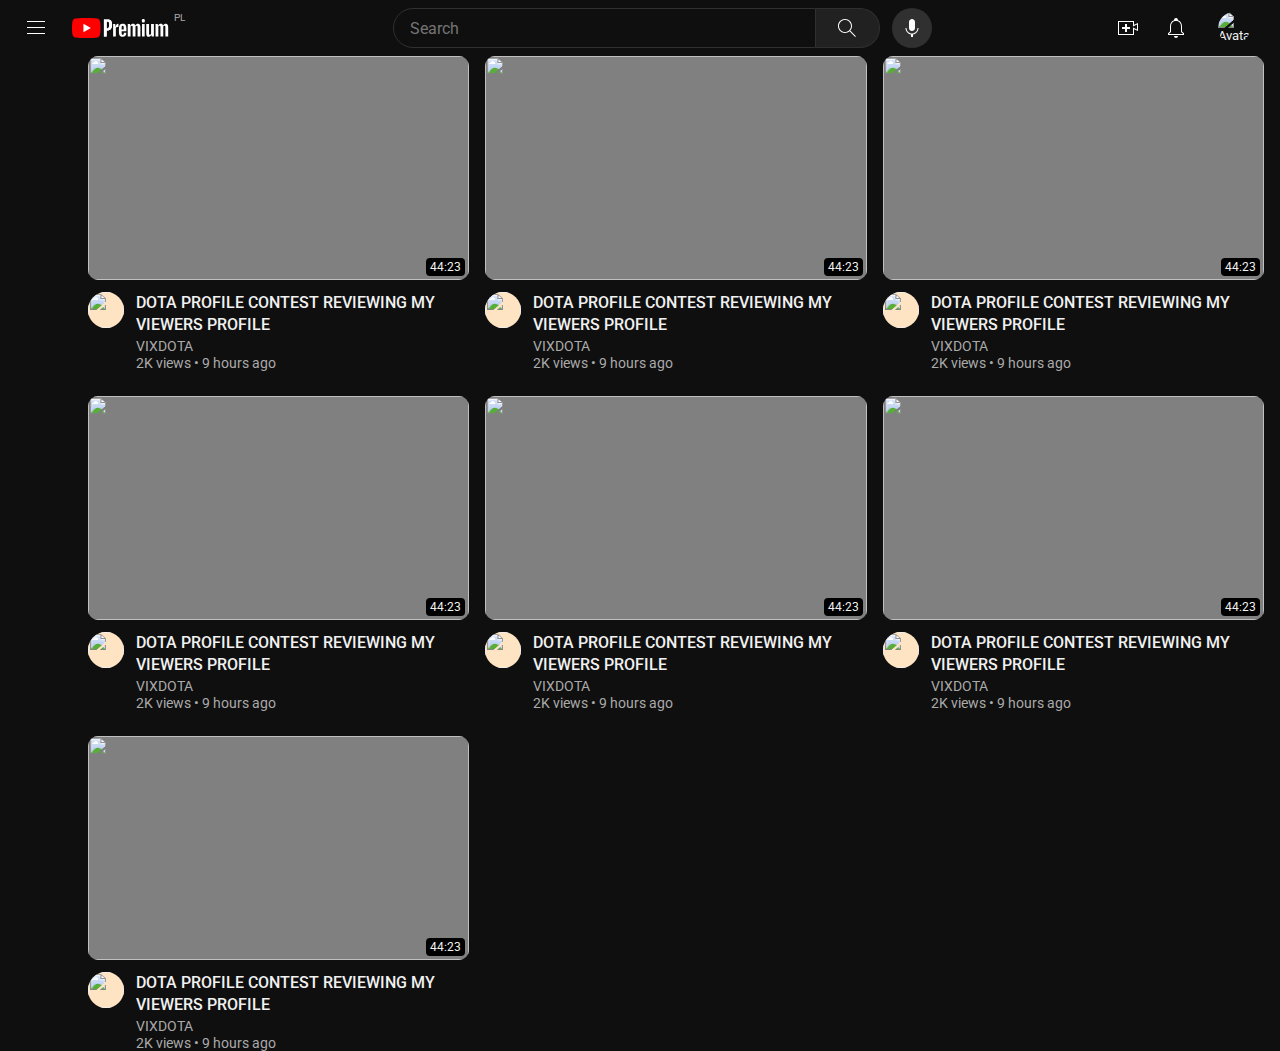
==== commit 7271cf75: "Add grid to videos" ====
--- a/index.html
+++ b/index.html
@@ -14,15 +14,249 @@
       src="https://kit.fontawesome.com/1f5d0d2686.js"
       crossorigin="anonymous"
     ></script>
-		<script defer src="./js/header.js"></script>
-    <script defer type="module" src="./js/app.js"></script>
+    <script defer src="./js/app.js"></script>
     <title>YouTube</title>
   </head>
   <body>
     <!-- header -->
-    <header class="header" id="header"></header>
+    <header class="header">
+      <div class="header-container">
+        <div class="header-menu">
+          <button class="header__burger">
+            <svg
+              viewBox="0 0 24 24"
+              preserveAspectRatio="xMidYMid meet"
+              focusable="false"
+              class="style-scope yt-icon"
+              style="
+                pointer-events: none;
+                display: block;
+                width: 100%;
+                height: 100%;
+              "
+            >
+              <g class="style-scope yt-icon">
+                <path
+                  d="M21,6H3V5h18V6z M21,11H3v1h18V11z M21,17H3v1h18V17z"
+                  class="style-scope yt-icon"
+                ></path>
+              </g>
+            </svg>
+          </button>
+          <a class="header__icon" href="http://127.0.0.1:5500/index.html?">
+            <svg
+              viewBox="0 0 97 20"
+              preserveAspectRatio="xMidYMid meet"
+              focusable="false"
+            >
+              <g
+                viewBox="0 0 97 20"
+                preserveAspectRatio="xMidYMid meet"
+                class="style-scope yt-icon"
+              >
+                <g class="style-scope yt-icon">
+                  <path
+                    d="M27.9704 3.12324C27.6411 1.89323 26.6745 0.926623 25.4445 0.597366C23.2173 2.24288e-07 14.2827 0 14.2827 0C14.2827 0 5.34807 2.24288e-07 3.12088 0.597366C1.89323 0.926623 0.924271 1.89323 0.595014 3.12324C-2.8036e-07 5.35042 0 10 0 10C0 10 -1.57002e-06 14.6496 0.597364 16.8768C0.926621 18.1068 1.89323 19.0734 3.12324 19.4026C5.35042 20 14.285 20 14.285 20C14.285 20 23.2197 20 25.4468 19.4026C26.6769 19.0734 27.6435 18.1068 27.9727 16.8768C28.5701 14.6496 28.5701 10 28.5701 10C28.5701 10 28.5677 5.35042 27.9704 3.12324Z"
+                    fill="#FF0000"
+                    class="style-scope yt-icon"
+                  ></path>
+                  <path
+                    d="M11.4275 14.2854L18.8475 10.0004L11.4275 5.71533V14.2854Z"
+                    fill="white"
+                    class="style-scope yt-icon"
+                  ></path>
+                </g>
+                <g
+                  id="youtube-red-paths"
+                  class="style-scope yt-icon"
+                  fill="white"
+                >
+                  <path
+                    d="M40.0566 6.34524V7.03668C40.0566 10.4915 38.5255 12.5118 35.1742 12.5118H34.6638V18.5583H31.9263V1.42285H35.414C38.6078 1.42285 40.0566 2.7728 40.0566 6.34524ZM37.1779 6.59218C37.1779 4.09924 36.7287 3.50658 35.1765 3.50658H34.6662V10.4727H35.1365C36.6064 10.4727 37.1803 9.40968 37.1803 7.10253L37.1779 6.59218Z"
+                    class="style-scope yt-icon"
+                  ></path>
+                  <path
+                    d="M46.5336 5.8345L46.3901 9.08238C45.2259 8.83779 44.264 9.02123 43.836 9.77382V18.5579H41.1196V6.0391H43.2857L43.5303 8.75312H43.6337C43.9183 6.77288 44.8379 5.771 46.0232 5.771C46.1949 5.7757 46.3666 5.79687 46.5336 5.8345Z"
+                    class="style-scope yt-icon"
+                  ></path>
+                  <path
+                    d="M49.6567 13.2456V13.8782C49.6567 16.0842 49.779 16.8415 50.7198 16.8415C51.6182 16.8415 51.8228 16.1501 51.8439 14.7178L54.2734 14.8613C54.4568 17.5565 53.0481 18.763 50.6586 18.763C47.7588 18.763 46.9004 16.8627 46.9004 13.4126V11.223C46.9004 7.58707 47.8599 5.80908 50.7409 5.80908C53.6407 5.80908 54.3769 7.32131 54.3769 11.0984V13.2456H49.6567ZM49.6567 10.6703V11.5687H51.7193V10.675C51.7193 8.37258 51.5547 7.71172 50.6821 7.71172C49.8096 7.71172 49.6567 8.38669 49.6567 10.675V10.6703Z"
+                    class="style-scope yt-icon"
+                  ></path>
+                  <path
+                    d="M68.4103 9.09902V18.5557H65.5928V9.30834C65.5928 8.28764 65.327 7.77729 64.7132 7.77729C64.2216 7.77729 63.7724 8.06186 63.4667 8.59338C63.4832 8.76271 63.4902 8.93439 63.4879 9.10373V18.5605H60.668V9.30834C60.668 8.28764 60.4022 7.77729 59.7884 7.77729C59.2969 7.77729 58.8665 8.06186 58.5631 8.57456V18.5628H55.7456V6.03929H57.9728L58.2221 7.63383H58.2621C58.8947 6.42969 59.9178 5.77588 61.1219 5.77588C62.3072 5.77588 62.9799 6.36854 63.288 7.43157C63.9418 6.34973 64.9225 5.77588 66.0443 5.77588C67.7564 5.77588 68.4103 7.00119 68.4103 9.09902Z"
+                    class="style-scope yt-icon"
+                  ></path>
+                  <path
+                    d="M69.8191 2.8338C69.8191 1.4862 70.3106 1.09814 71.3501 1.09814C72.4132 1.09814 72.8812 1.54734 72.8812 2.8338C72.8812 4.22373 72.4108 4.57181 71.3501 4.57181C70.3106 4.56945 69.8191 4.22138 69.8191 2.8338ZM69.9837 6.03935H72.6789V18.5629H69.9837V6.03935Z"
+                    class="style-scope yt-icon"
+                  ></path>
+                  <path
+                    d="M81.891 6.03955V18.5631H79.6849L79.4403 17.032H79.3792C78.7466 18.2573 77.827 18.7677 76.684 18.7677C75.0095 18.7677 74.2522 17.7046 74.2522 15.3975V6.0419H77.0697V15.2352C77.0697 16.3382 77.3002 16.7874 77.867 16.7874C78.3844 16.7663 78.8477 16.4582 79.0688 15.9902V6.0419H81.891V6.03955Z"
+                    class="style-scope yt-icon"
+                  ></path>
+                  <path
+                    d="M96.1901 9.09893V18.5557H93.3726V9.30825C93.3726 8.28755 93.1068 7.7772 92.493 7.7772C92.0015 7.7772 91.5523 8.06177 91.2465 8.59329C91.263 8.76027 91.2701 8.9296 91.2677 9.09893V18.5557H88.4502V9.30825C88.4502 8.28755 88.1845 7.7772 87.5706 7.7772C87.0791 7.7772 86.6487 8.06177 86.3453 8.57447V18.5627H83.5278V6.0392H85.7527L85.9973 7.63139H86.0372C86.6699 6.42725 87.6929 5.77344 88.8971 5.77344C90.0824 5.77344 90.755 6.3661 91.0631 7.42913C91.7169 6.34729 92.6976 5.77344 93.8194 5.77344C95.541 5.77579 96.1901 7.0011 96.1901 9.09893Z"
+                    class="style-scope yt-icon"
+                  ></path>
+                  <path
+                    d="M40.0566 6.34524V7.03668C40.0566 10.4915 38.5255 12.5118 35.1742 12.5118H34.6638V18.5583H31.9263V1.42285H35.414C38.6078 1.42285 40.0566 2.7728 40.0566 6.34524ZM37.1779 6.59218C37.1779 4.09924 36.7287 3.50658 35.1765 3.50658H34.6662V10.4727H35.1365C36.6064 10.4727 37.1803 9.40968 37.1803 7.10253L37.1779 6.59218Z"
+                    class="style-scope yt-icon"
+                  ></path>
+                </g>
+              </g>
+            </svg>
+            <sup>PL</sup>
+          </a>
+        </div>
+        <div class="search">
+          <form class="search__line">
+            <div class="search__search">
+              <svg
+                viewBox="0 0 24 24"
+                preserveAspectRatio="xMidYMid meet"
+                focusable="false"
+                style="
+                  pointer-events: none;
+                  display: block;
+                  width: 100%;
+                  height: 100%;
+                "
+              >
+                <g class="style-scope yt-icon">
+                  <path
+                    d="M20.87,20.17l-5.59-5.59C16.35,13.35,17,11.75,17,10c0-3.87-3.13-7-7-7s-7,3.13-7,7s3.13,7,7,7c1.75,0,3.35-0.65,4.58-1.71 l5.59,5.59L20.87,20.17z M10,16c-3.31,0-6-2.69-6-6s2.69-6,6-6s6,2.69,6,6S13.31,16,10,16z"
+                    class="style-scope yt-icon"
+                  ></path>
+                </g>
+              </svg>
+            </div>
+            <div class="search__input">
+              <input id="search" type="text" placeholder="Search" />
+            </div>
+            <button class="clear">
+              <div class="clear-container">
+                <svg
+                  enable-background="new 0 0 24 24"
+                  height="24"
+                  viewBox="0 0 24 24"
+                  width="24"
+                  focusable="false"
+                  style="
+                    pointer-events: none;
+                    display: block;
+                    width: 100%;
+                    height: 100%;
+                  "
+                >
+                  <path
+                    d="m12.71 12 8.15 8.15-.71.71L12 12.71l-8.15 8.15-.71-.71L11.29 12 3.15 3.85l.71-.71L12 11.29l8.15-8.15.71.71L12.71 12z"
+                  ></path>
+                </svg>
+              </div>
+            </button>
+          </form>
+          <button class="search__button">
+            <div class="search__icon icon">
+              <svg
+                viewBox="0 0 24 24"
+                preserveAspectRatio="xMidYMid meet"
+                focusable="false"
+                class="style-scope yt-icon"
+                style="
+                  pointer-events: none;
+                  display: block;
+                  width: 100%;
+                  height: 100%;
+                "
+              >
+                <g class="style-scope yt-icon">
+                  <path
+                    d="M20.87,20.17l-5.59-5.59C16.35,13.35,17,11.75,17,10c0-3.87-3.13-7-7-7s-7,3.13-7,7s3.13,7,7,7c1.75,0,3.35-0.65,4.58-1.71 l5.59,5.59L20.87,20.17z M10,16c-3.31,0-6-2.69-6-6s2.69-6,6-6s6,2.69,6,6S13.31,16,10,16z"
+                    class="style-scope yt-icon"
+                  ></path>
+                </g>
+              </svg>
+            </div>
+          </button>
+          <div class="search__mic icon">
+            <svg
+              viewBox="0 0 24 24"
+              preserveAspectRatio="xMidYMid meet"
+              focusable="false"
+              class="style-scope yt-icon"
+              style="pointer-events: none; display: block"
+            >
+              <g class="style-scope yt-icon">
+                <path
+                  d="M12 3C10.34 3 9 4.37 9 6.07V11.93C9 13.63 10.34 15 12 15C13.66 15 15 13.63 15 11.93V6.07C15 4.37 13.66 3 12 3ZM18.5 12H17.5C17.5 15.03 15.03 17.5 12 17.5C8.97 17.5 6.5 15.03 6.5 12H5.5C5.5 15.24 7.89 17.93 11 18.41V21H13V18.41C16.11 17.93 18.5 15.24 18.5 12Z"
+                  class="style-scope yt-icon"
+                ></path>
+              </g>
+            </svg>
+          </div>
+        </div>
+        <div class="icons">
+          <div class="icons__create icon">
+            <svg
+              viewBox="0 0 24 24"
+              preserveAspectRatio="xMidYMid meet"
+              focusable="false"
+              class="style-scope yt-icon"
+              style="
+                pointer-events: none;
+                display: block;
+                width: 100%;
+                height: 100%;
+              "
+            >
+              <g class="style-scope yt-icon">
+                <path
+                  d="M14,13h-3v3H9v-3H6v-2h3V8h2v3h3V13z M17,6H3v12h14v-6.39l4,1.83V8.56l-4,1.83V6 M18,5v3.83L22,7v8l-4-1.83V19H2V5H18L18,5 z"
+                  class="style-scope yt-icon"
+                ></path>
+              </g>
+            </svg>
+          </div>
+          <div class="icons__bell icon">
+            <svg
+              viewBox="0 0 24 24"
+              preserveAspectRatio="xMidYMid meet"
+              focusable="false"
+              class="style-scope yt-icon"
+              style="
+                pointer-events: none;
+                display: block;
+                width: 100%;
+                height: 100%;
+              "
+            >
+              <g class="style-scope yt-icon">
+                <path
+                  d="M10,20h4c0,1.1-0.9,2-2,2S10,21.1,10,20z M20,17.35V19H4v-1.65l2-1.88v-5.15c0-2.92,1.56-5.22,4-5.98V3.96 c0-1.42,1.49-2.5,2.99-1.76C13.64,2.52,14,3.23,14,3.96l0,0.39c2.44,0.75,4,3.06,4,5.98v5.15L20,17.35z M19,17.77l-2-1.88v-5.47 c0-2.47-1.19-4.36-3.13-5.1c-1.26-0.53-2.64-0.5-3.84,0.03C8.15,6.11,7,7.99,7,10.42v5.47l-2,1.88V18h14V17.77z"
+                  class="style-scope yt-icon"
+                ></path>
+              </g>
+            </svg>
+          </div>
+          <button class="icons__button">
+            <div class="icons__avatar">
+              <img
+                id="img"
+                draggable="false"
+                class="style-scope yt-img-shadow"
+                alt="Avatar image"
+                height="32"
+                width="32"
+                src="https://yt3.ggpht.com/gz3FhpyITmDjVGIu3SwCA130vp_f6OKQ8u0vYXvwVMKjS0NnRPWyS5c09VWw-61ESV5pQYqOltQ=s88-c-k-c0x00ffffff-no-rj"
+              />
+            </div>
+          </button>
+        </div>
+      </div>
+    </header>
     <!-- end of header -->
-		
+
     <!-- sections -->
     <aside class="sections"></aside>
     <!-- end of sections -->
@@ -42,14 +276,149 @@
                 <p class="video__time">44:23</p>
               </div>
               <div class="video__desc">
-                <div class="video__icon">
-                  <img src="" alt="" />
-                </div>
-                <div class="video__info">
-                  <h2 class="video__title">
-                    DOTA PROFILE CONTEST REVIEWING MY VIEWERS PROFILE
-                  </h2>
-                  <a href="" class="video__channel">VIXDOTA</a>
+                <a href="" class="video__icon">
+                  <img src="" alt="" />
+                </a>
+                <div class="video__info">
+                  <h2
+                    class="video__title"
+                    title="DOTA PROFILE CONTEST REVIEWING MY VIEWERS PROFILE"
+                  >
+                    DOTA PROFILE CONTEST REVIEWING MY VIEWERS PROFILE
+                  </h2>
+                  <a href="" class="video__channel" title="VIXDOTA">VIXDOTA</a>
+                  <p class="video__views">2K views &bullet; 9 hours ago</p>
+                </div>
+                <div class="video__options"></div>
+              </div>
+            </div>
+            <div class="video__item">
+              <div class="video__thumbnail">
+                <img src="" alt="" />
+                <p class="video__time">44:23</p>
+              </div>
+              <div class="video__desc">
+                <a href="" class="video__icon">
+                  <img src="" alt="" />
+                </a>
+                <div class="video__info">
+                  <h2
+                    class="video__title"
+                    title="DOTA PROFILE CONTEST REVIEWING MY VIEWERS PROFILE"
+                  >
+                    DOTA PROFILE CONTEST REVIEWING MY VIEWERS PROFILE
+                  </h2>
+                  <a href="" class="video__channel" title="VIXDOTA">VIXDOTA</a>
+                  <p class="video__views">2K views &bullet; 9 hours ago</p>
+                </div>
+                <div class="video__options"></div>
+              </div>
+            </div>
+            <div class="video__item">
+              <div class="video__thumbnail">
+                <img src="" alt="" />
+                <p class="video__time">44:23</p>
+              </div>
+              <div class="video__desc">
+                <a href="" class="video__icon">
+                  <img src="" alt="" />
+                </a>
+                <div class="video__info">
+                  <h2
+                    class="video__title"
+                    title="DOTA PROFILE CONTEST REVIEWING MY VIEWERS PROFILE"
+                  >
+                    DOTA PROFILE CONTEST REVIEWING MY VIEWERS PROFILE
+                  </h2>
+                  <a href="" class="video__channel" title="VIXDOTA">VIXDOTA</a>
+                  <p class="video__views">2K views &bullet; 9 hours ago</p>
+                </div>
+                <div class="video__options"></div>
+              </div>
+            </div>
+            <div class="video__item">
+              <div class="video__thumbnail">
+                <img src="" alt="" />
+                <p class="video__time">44:23</p>
+              </div>
+              <div class="video__desc">
+                <a href="" class="video__icon">
+                  <img src="" alt="" />
+                </a>
+                <div class="video__info">
+                  <h2
+                    class="video__title"
+                    title="DOTA PROFILE CONTEST REVIEWING MY VIEWERS PROFILE"
+                  >
+                    DOTA PROFILE CONTEST REVIEWING MY VIEWERS PROFILE
+                  </h2>
+                  <a href="" class="video__channel" title="VIXDOTA">VIXDOTA</a>
+                  <p class="video__views">2K views &bullet; 9 hours ago</p>
+                </div>
+                <div class="video__options"></div>
+              </div>
+            </div>
+            <div class="video__item">
+              <div class="video__thumbnail">
+                <img src="" alt="" />
+                <p class="video__time">44:23</p>
+              </div>
+              <div class="video__desc">
+                <a href="" class="video__icon">
+                  <img src="" alt="" />
+                </a>
+                <div class="video__info">
+                  <h2
+                    class="video__title"
+                    title="DOTA PROFILE CONTEST REVIEWING MY VIEWERS PROFILE"
+                  >
+                    DOTA PROFILE CONTEST REVIEWING MY VIEWERS PROFILE
+                  </h2>
+                  <a href="" class="video__channel" title="VIXDOTA">VIXDOTA</a>
+                  <p class="video__views">2K views &bullet; 9 hours ago</p>
+                </div>
+                <div class="video__options"></div>
+              </div>
+            </div>
+            <div class="video__item">
+              <div class="video__thumbnail">
+                <img src="" alt="" />
+                <p class="video__time">44:23</p>
+              </div>
+              <div class="video__desc">
+                <a href="" class="video__icon">
+                  <img src="" alt="" />
+                </a>
+                <div class="video__info">
+                  <h2
+                    class="video__title"
+                    title="DOTA PROFILE CONTEST REVIEWING MY VIEWERS PROFILE"
+                  >
+                    DOTA PROFILE CONTEST REVIEWING MY VIEWERS PROFILE
+                  </h2>
+                  <a href="" class="video__channel" title="VIXDOTA">VIXDOTA</a>
+                  <p class="video__views">2K views &bullet; 9 hours ago</p>
+                </div>
+                <div class="video__options"></div>
+              </div>
+            </div>
+            <div class="video__item">
+              <div class="video__thumbnail">
+                <img src="" alt="" />
+                <p class="video__time">44:23</p>
+              </div>
+              <div class="video__desc">
+                <a href="" class="video__icon">
+                  <img src="" alt="" />
+                </a>
+                <div class="video__info">
+                  <h2
+                    class="video__title"
+                    title="DOTA PROFILE CONTEST REVIEWING MY VIEWERS PROFILE"
+                  >
+                    DOTA PROFILE CONTEST REVIEWING MY VIEWERS PROFILE
+                  </h2>
+                  <a href="" class="video__channel" title="VIXDOTA">VIXDOTA</a>
                   <p class="video__views">2K views &bullet; 9 hours ago</p>
                 </div>
                 <div class="video__options"></div>
--- a/css/style.css
+++ b/css/style.css
@@ -292,16 +292,26 @@
 }
 
 .video-container {
-  margin-left: 16px;
+  margin: 0 16px;
+  display: grid;
+  grid-template-columns: repeat(auto-fit, minmax(300px, 1fr));
+  grid-auto-rows: 300px;
+  grid-column-gap: 1rem;
+  grid-row-gap: 40px;
 }
 .video__item {
-  width: 33%;
+  display: block;
 }
 .video__thumbnail {
+  width: 100%;
+  height: calc(100% - 76px);
   position: relative;
+  border-radius: 10px;
+  overflow: hidden;
 }
 .video__thumbnail img {
-  height: 181px;
+  width: 100%;
+  height: 100%;
   background-color: gray;
   display: block;
 }
@@ -326,6 +336,7 @@
   font-weight: 500;
   overflow: hidden;
   text-overflow: ellipsis;
+  cursor: pointer;
 }
 @supports (-webkit-line-clamp: 2) {
   .video__title {
@@ -342,6 +353,9 @@
   text-decoration: none;
   font-size: 14px;
 }
+.video__channel:hover {
+  color: #f1f1f1;
+}
 .video__views {
   color: #aaa;
   font-size: 14px;
